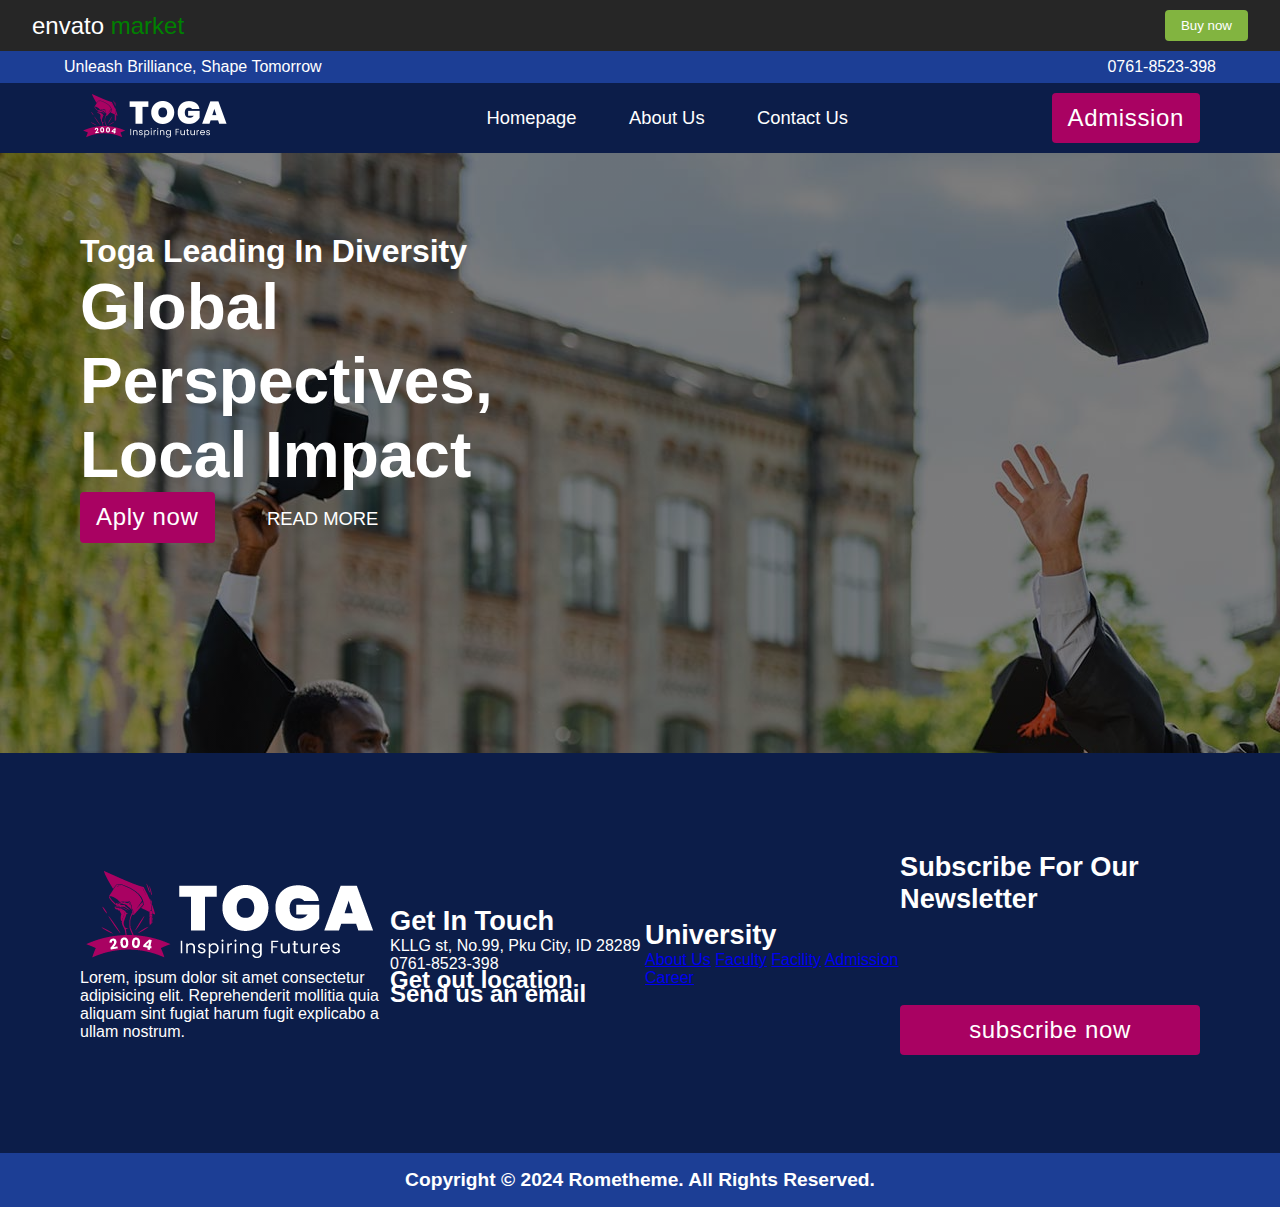
==== index.html @ 0bef251b "landing page project" ====
<!DOCTYPE html>
<html lang="en">
  <head>
    <meta charset="UTF-8" />
    <meta name="viewport" content="width=device-width, initial-scale=1.0" />
    <title>Homepage</title>
    <link rel="stylesheet" href="style.css" />
    <link
      rel="stylesheet"
      href="https://cdnjs.cloudflare.com/ajax/libs/font-awesome/6.5.1/css/all.min.css"
      integrity="sha512-DTOQO9RWCH3ppGqcWaEA1BIZOC6xxalwEsw9c2QQeAIftl+Vegovlnee1c9QX4TctnWMn13TZye+giMm8e2LwA=="
      crossorigin="anonymous"
      referrerpolicy="no-referrer"
    />
  </head>
  <body>
    <section class="container">
      <header>
        <section class="top-header">
          <div>
            <p style="display: inline; font-size: 1.5rem; color: #fff">
              envato
            </p>
            <p style="display: inline; font-size: 1.5rem; color: green">
              market
            </p>
          </div>
          <div>
            <button class="top-header-button">Buy now</button>
          </div>
        </section>
        <section class="contact-header">
          <div>
            <p>Unleash Brilliance, Shape Tomorrow</p>
          </div>
          <div>
            <i class="fa-brands fa-facebook"></i>
            <i class="fa-brands fa-twitter"></i>
            <i class="fa-brands fa-youtube"></i>
            <i class="fa-solid fa-phone"></i>
            <span>0761-8523-398</span>
          </div>
        </section>
        <section class="routing-header">
          <div>
            <img src="img/SiteLogo.png" alt="Logo" />
          </div>
          <div>
            <a href="index.html">Homepage</a>
            <a href="about.html">About Us</a>
            <a href="contact.html">Contact Us</a>
          </div>
          <div>
            <button class="admission-btn">Admission</button>
          </div>
        </section>
      </header>
      <main>
        <div class="main-body-container">
          <div class="bg-img">
            <div class="bg-img-text-contaienr">
              <p class="text1">Toga Leading In Diversity</p>
              <p class="text2">Global Perspectives, Local Impact</p>
              <button class="admission-btn">Aply now</button>
              <a href="#">READ MORE</a>
              <i class="fa-solid fa-arrow-right"></i>
            </div>
          </div>
        </div>
      </main>
      <footer>
        <div class="footer-container">
          <div>
            <img src="img/SiteLogo.png" alt="Logo" />
            <p>
              Lorem, ipsum dolor sit amet consectetur adipisicing elit.
              Reprehenderit mollitia quia aliquam sint fugiat harum fugit
              explicabo a ullam nostrum.
            </p>
          </div>
          <div>
            <h1>Get In Touch</h1>
            <p>KLLG st, No.99, Pku City, ID 28289 0761-8523-398</p>
            <h3><i class="fa-solid fa-location-pin"></i>Get out location</h3>
            <h3><i class="fa-solid fa-envelope"></i>Send us an email</h3>
          </div>
          <div>
            <h1>University</h1>
            <a href="#">About Us</a>
            <a href="#">Faculty</a>
            <a href="#">Facility</a>
            <a href="#">Admission</a>
            <a href="#">Career</a>
          </div>
          <div>
            <h1>Subscribe For Our Newsletter</h1>
            <input type="email" />
            <button>subscribe now</button>
          </div>
        </div>
      </footer>
      <div class="copyright-container">
        <p>Copyright © 2024 Rometheme. All Rights Reserved.</p>
      </div>
    </section>
  </body>
</html>
---- style.css ----
* {
  margin: 0px;
  padding: 0px;
  box-sizing: border-box;
}

.container {
  width: 100vw;
  height: 100vh;
  font-family: Arial, Helvetica, sans-serif;
}

.top-header {
  width: 100%;
  height: 3.2rem;
  padding: 1rem 2rem;
  background-color: #262626;
  display: flex;
  align-items: center;
  justify-content: space-between;
}

.top-header-button {
  background-color: #82b440;
  color: #fff;
  padding: 0.5rem 1rem;
  border: none;
  border-radius: 0.25rem;
}

.contact-header {
  width: 100%;
  height: 30px;
  padding: 1rem 4rem;
  background-color: #1c3e95;
  display: flex;
  justify-content: space-between;
  align-items: center;
  color: #fff;
}

.routing-header {
  width: 100%;
  height: 70px;
  padding: 1rem 5rem;
  background-color: #0c1d49;
  display: flex;
  justify-content: space-between;
  align-items: center;
}
.routing-header a {
  text-decoration: none;
  margin-left: 3rem;
  font-size: 1.15rem;
  color: #fff;
}

.admission-btn {
  padding: 0.7rem 1rem;
  border: none;
  border-radius: 0.25rem;
  background-color: #a90262;
  font-size: 1.5rem;
  letter-spacing: 0.04rem;
  color: #fff;
}

.routing-header img {
  widows: 310px;
  height: 50px;
}

.bg-img {
  width: 100%;
  height: 600px;
  padding: 5rem 5rem;
  background: linear-gradient(rgba(0, 0, 0, 0.5), rgba(0, 0, 0, 0.5)),
    url(img/young-happy-graduated-students-throwing-up-graduat-2023-11-27-05-29-40-utc.jpg);
  object-fit: contain;
}

.bg-img-text-contaienr {
  width: 570px;
  height: 100%;
}

.bg-img-text-contaienr a {
  text-decoration: none;
  margin-left: 3rem;
  font-size: 1.15rem;
  color: #fff;
}

.text1 {
  font-size: 2rem;
  color: #fff;
  font-weight: 700;
}

.text2 {
  font-size: 4rem;
  color: #fff;
  font-weight: 900;
}

.footer-container {
  width: 100%;
  height: 400px;
  padding: 1rem 5rem;
  background-color: #0c1d49;
  display: grid;
  grid-template-columns: 1fr 1fr 1fr 1fr;
  align-items: center;
}

.footer-container h1 {
  font-size: 1.7rem;
  color: #fff;
}
.footer-container h3 {
  font-size: 1.5rem;
  color: #fff;
  line-height: 0.9rem;
}

.footer-container p {
  font-size: 1rem;
  color: #fff;
}

.footer-container input {
  width: 00px;
  height: 50px;
  border: none;
  border-radius: 0.25rem;
  margin-top: 20px;
}

.footer-container button {
  width: 300px;
  height: 50px;
  margin-top: 20px;
  padding: 0.7rem 1rem;
  border: none;
  border-radius: 0.25rem;
  background-color: #a90262;
  font-size: 1.5rem;
  letter-spacing: 0.04rem;
  color: #fff;
}

.copyright-container {
  background-color: #1c3e95;
  padding: 1rem;
  text-align: center;
}

.copyright-container p {
  font-size: 1.2rem;
  color: #fff;
  font-weight: 600;
}
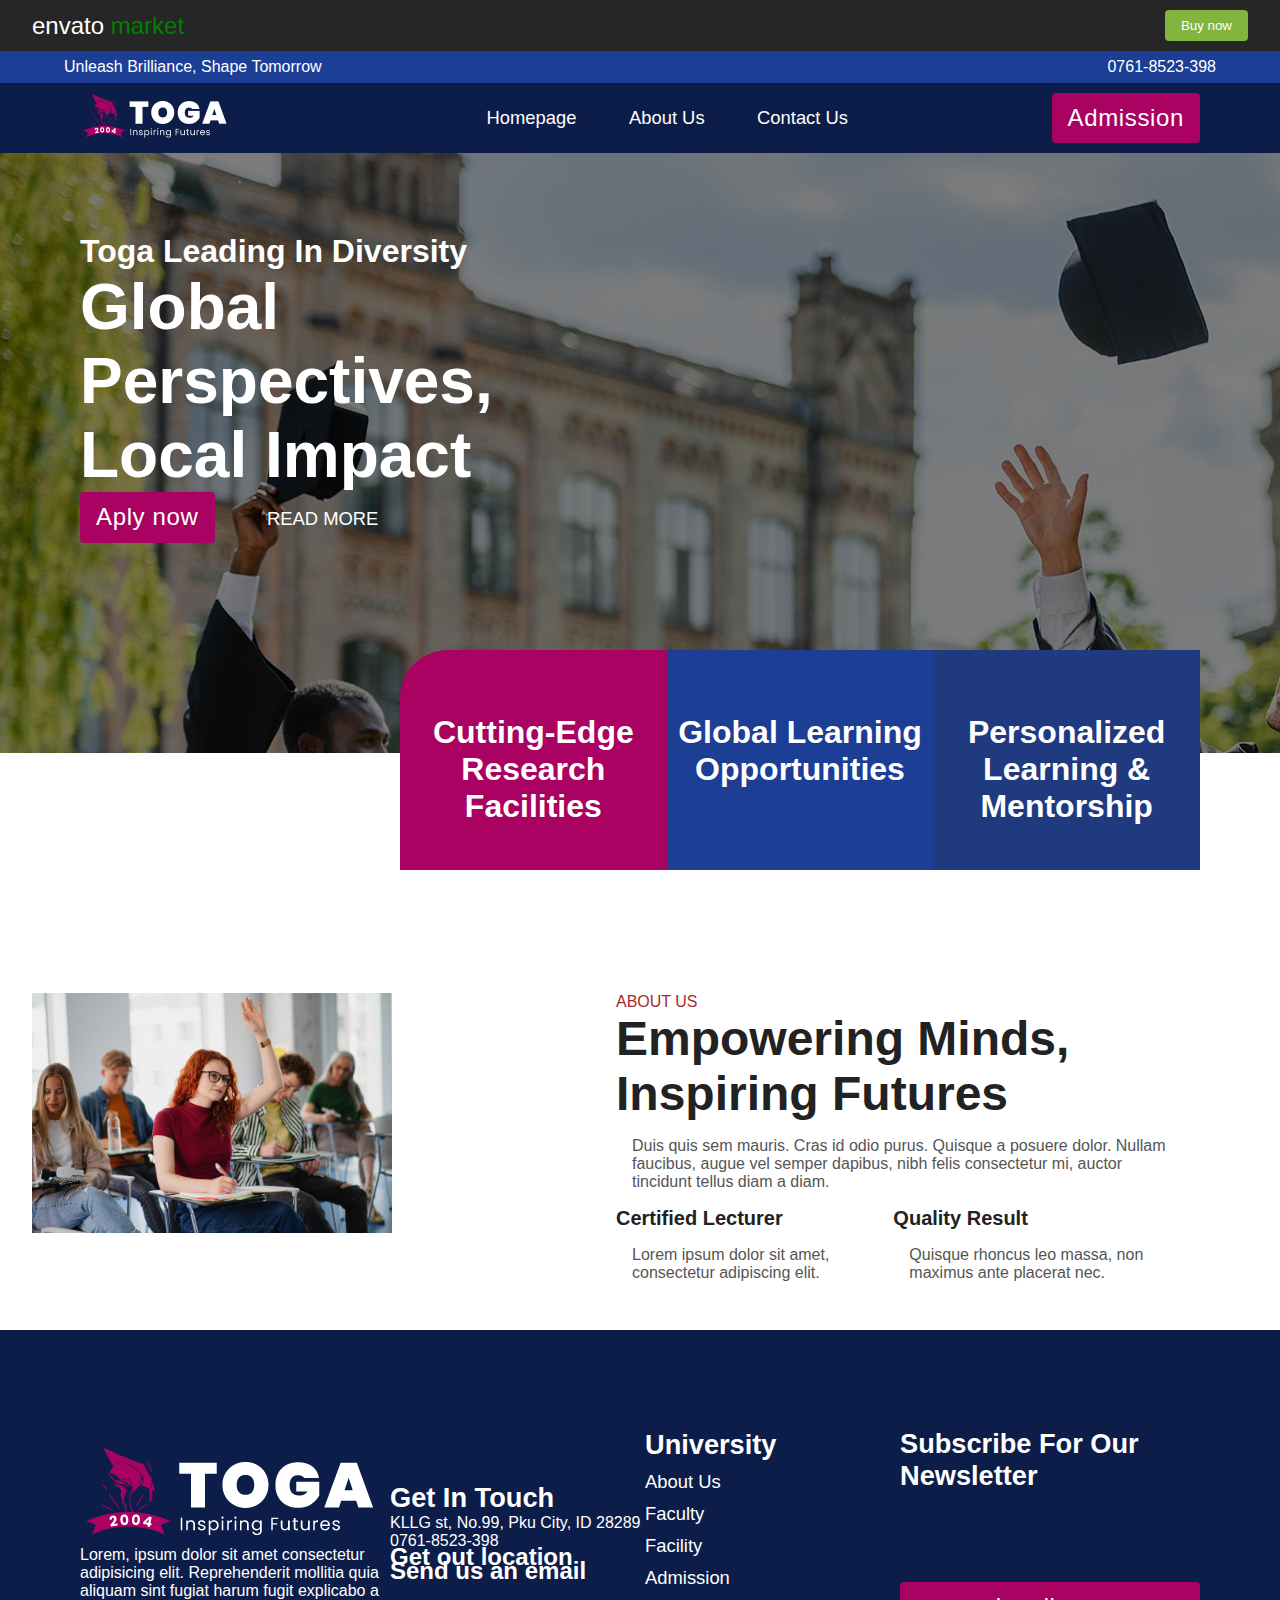
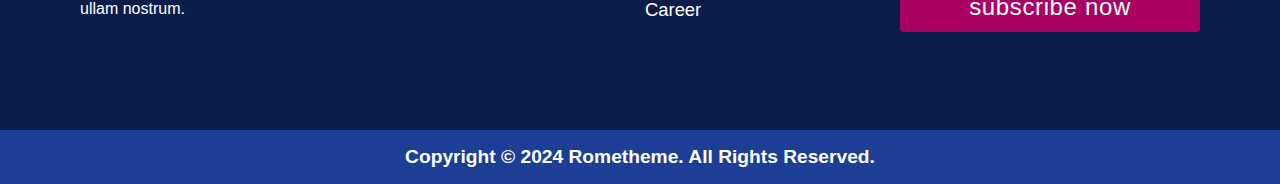
==== commit ea7b0b83: "modified html file" ====
--- a/index.html
+++ b/index.html
@@ -66,6 +66,50 @@
               <i class="fa-solid fa-arrow-right"></i>
             </div>
           </div>
+          <div class="second-section">
+            <div class="sticky-card">
+              <div class="sticky-card-1">Cutting-Edge Research Facilities</div>
+              <div class="sticky-card-2">Global Learning Opportunities</div>
+              <div class="sticky-card-3">
+                Personalized Learning & Mentorship
+              </div>
+            </div>
+            <div class="second-section-main">
+              <div>
+                <img
+                  src="img/portrait-of-group-of-university-students-sitting-i-2023-11-27-05-28-37-utc.jpg"
+                  alt="Blondie"
+                />
+              </div>
+              <div>
+                <h3>ABOUT US</h3>
+                <h1>Empowering Minds, Inspiring Futures</h1>
+                <p>
+                  Duis quis sem mauris. Cras id odio purus. Quisque a posuere
+                  dolor. Nullam faucibus, augue vel semper dapibus, nibh felis
+                  consectetur mi, auctor tincidunt tellus diam a diam.
+                </p>
+                <div class="about-flexbox">
+                  <div>
+                    <h2>
+                      <i class="fa-solid fa-arrow-right"></i>Certified Lecturer
+                    </h2>
+                    <p>
+                      Lorem ipsum dolor sit amet, consectetur adipiscing elit.
+                    </p>
+                  </div>
+                  <div>
+                    <h2>
+                      <i class="fa-solid fa-arrow-right"></i>Quality Result
+                    </h2>
+                    <p>
+                      Quisque rhoncus leo massa, non maximus ante placerat nec.
+                    </p>
+                  </div>
+                </div>
+              </div>
+            </div>
+          </div>
         </div>
       </main>
       <footer>
@@ -84,13 +128,13 @@
             <h3><i class="fa-solid fa-location-pin"></i>Get out location</h3>
             <h3><i class="fa-solid fa-envelope"></i>Send us an email</h3>
           </div>
-          <div>
+          <div class="footer-link">
             <h1>University</h1>
-            <a href="#">About Us</a>
-            <a href="#">Faculty</a>
-            <a href="#">Facility</a>
-            <a href="#">Admission</a>
-            <a href="#">Career</a>
+            <p><a href="#">About Us</a></p>
+            <p><a href="#">Faculty</a></p>
+            <p><a href="#">Facility</a></p>
+            <p><a href="#">Admission</a></p>
+            <p><a href="#">Career</a></p>
           </div>
           <div>
             <h1>Subscribe For Our Newsletter</h1>
--- a/style.css
+++ b/style.css
@@ -53,6 +53,10 @@
   margin-left: 3rem;
   font-size: 1.15rem;
   color: #fff;
+}
+
+.routing-header a:hover {
+    color: #a90262;
 }
 
 .admission-btn {
@@ -103,6 +107,85 @@
   font-weight: 900;
 }
 
+.sticky-card {
+  width: 800px;
+  height: 220px;
+  border-radius: 1rem 0 0 0;
+  display: grid;
+  grid-template-columns: 1fr 1fr 1fr;
+  position: absolute;
+  top: 650px;
+  right: 80px;
+}
+.sticky-card-1 {
+  background-color: #a90262;
+  border-radius: 3rem 0 0 0;
+  font-size: 2rem;
+  color: #fff;
+  font-weight: 600;
+  text-align: center;
+  padding-top: 4rem;
+}
+
+.sticky-card-2 {
+  background-color: #1c3e95;
+  font-size: 2rem;
+  color: #fff;
+  font-weight: 600;
+  text-align: center;
+  padding-top: 4rem;
+}
+
+.sticky-card-3 {
+  background-color: #1f3a7e;
+  font-size: 2rem;
+  color: #fff;
+  font-weight: 600;
+  text-align: center;
+  padding-top: 4rem;
+}
+
+.second-section-main {
+  padding: 15rem 5rem 2rem 2rem;
+  display: grid;
+  grid-template-columns: 1fr 1fr;
+}
+
+.second-section-main img {
+  width: 360px;
+}
+
+.second-section-main h1 {
+  color: #222;
+  font-size: 3rem;
+  font-weight: 600;
+  margin-bottom: 1rem;
+}
+
+.second-section-main h2 {
+  color: #222;
+  font-size: 1.25rem;
+  font-weight: 600;
+}
+
+.second-section-main h3 {
+  color: brown;
+  font-size: 1rem;
+  font-weight: 500;
+}
+
+.second-section-main p {
+  color: #555;
+  font-size: 1rem;
+  font-weight: 500;
+  margin: 1rem;
+}
+
+.about-flexbox {
+  display: flex;
+  justify-content: space-between;
+}
+
 .footer-container {
   width: 100%;
   height: 400px;
@@ -149,6 +232,20 @@
   color: #fff;
 }
 
+.footer-link p {
+  margin: 10px 0 10px 0;
+}
+
+.footer-link a {
+  text-decoration: none;
+  font-size: 1.15rem;
+  color: #fff;
+}
+
+.footer-link a:hover {
+  color: #a90262;
+}
+
 .copyright-container {
   background-color: #1c3e95;
   padding: 1rem;
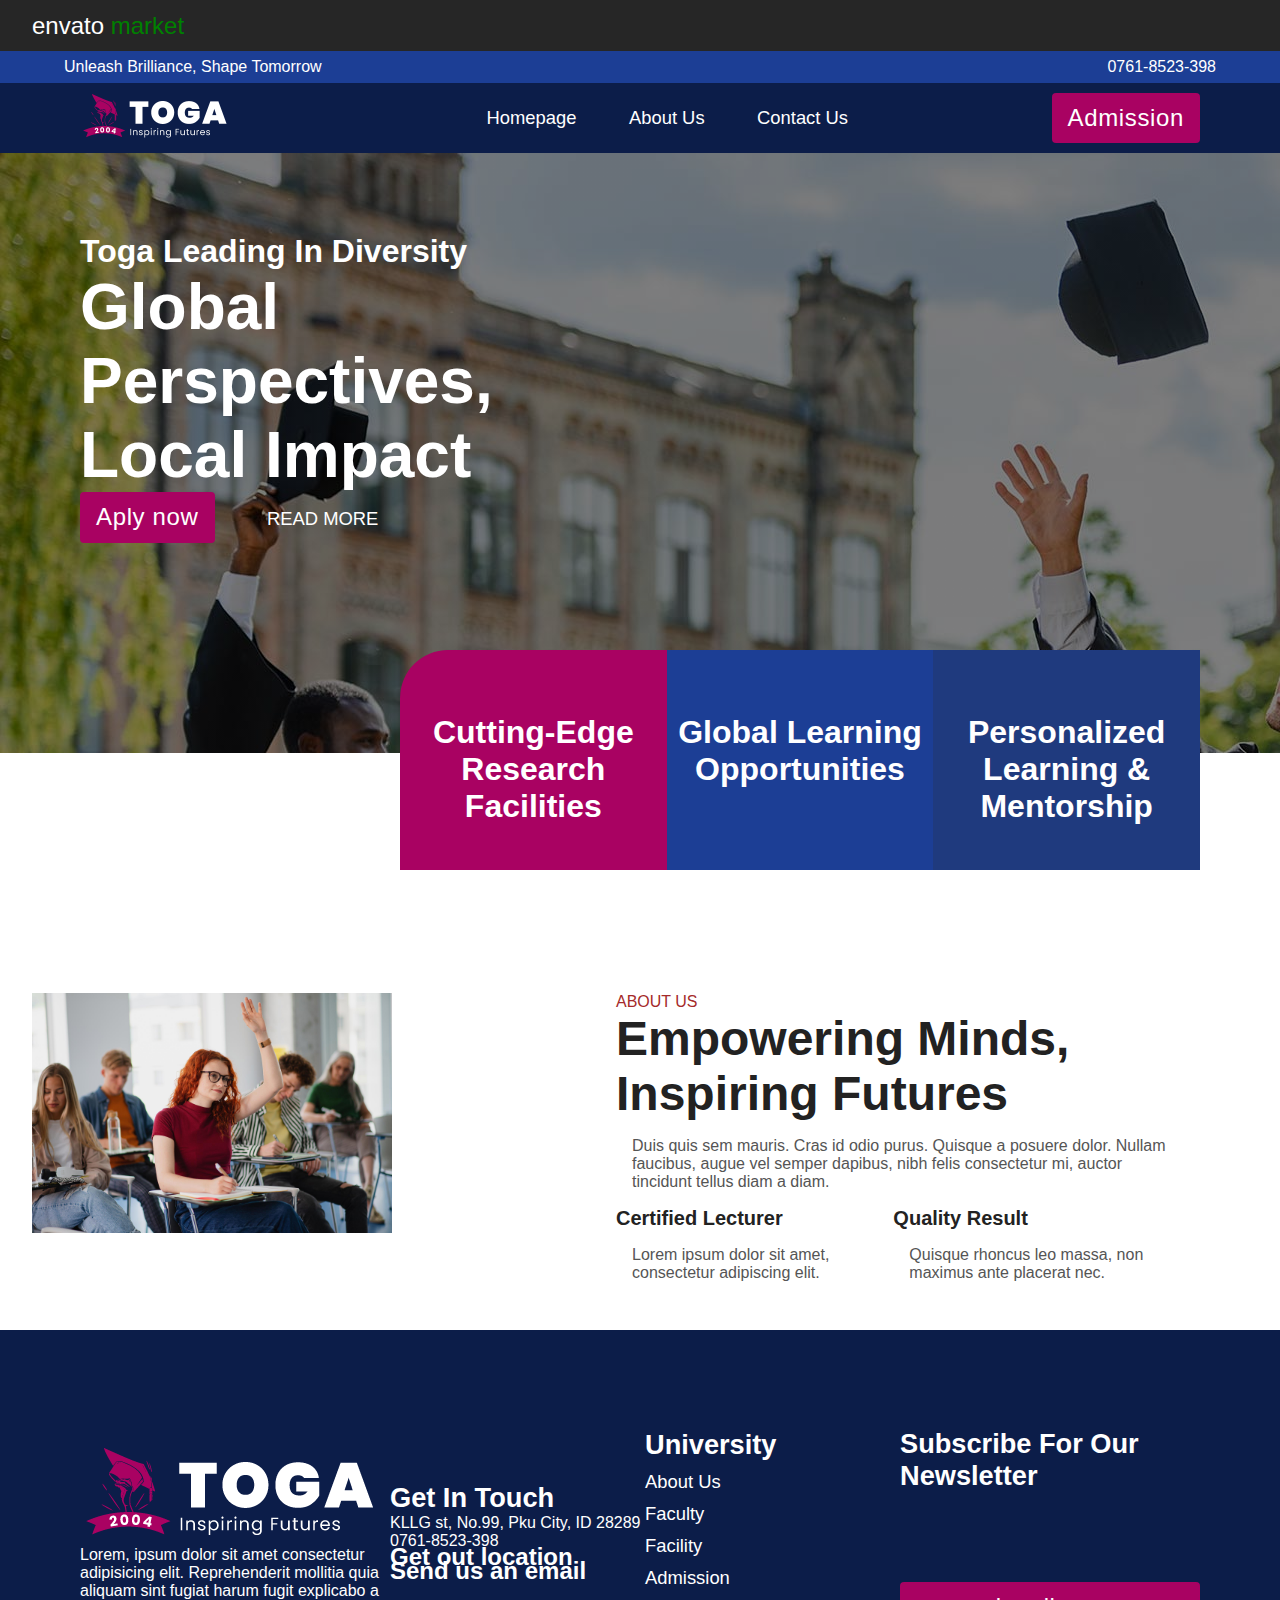
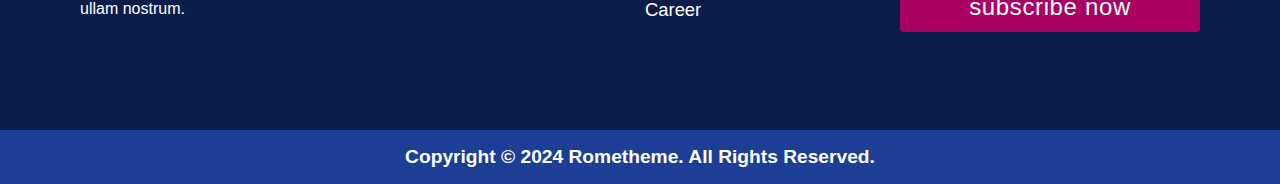
==== commit dd567acc: "modified html file" ====
--- a/index.html
+++ b/index.html
@@ -24,9 +24,6 @@
             <p style="display: inline; font-size: 1.5rem; color: green">
               market
             </p>
-          </div>
-          <div>
-            <button class="top-header-button">Buy now</button>
           </div>
         </section>
         <section class="contact-header">
